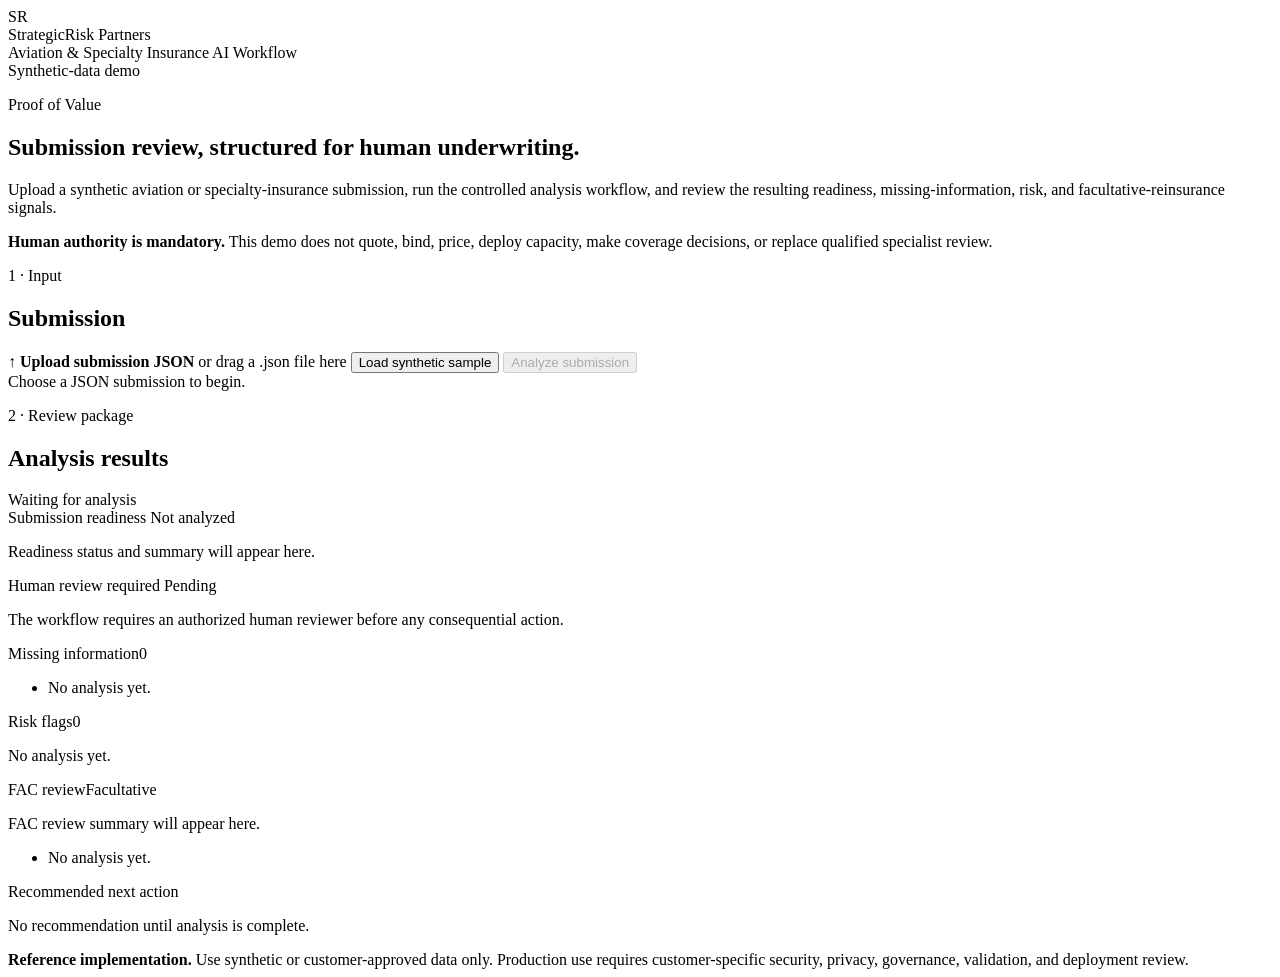
==== aviation-ai-workflow/web/index.html @ 891932c9 "Add browser demo UI" ====
<!doctype html>
<html lang="en">
<head>
  <meta charset="utf-8">
  <meta name="viewport" content="width=device-width, initial-scale=1">
  <title>StrategicRisk Partners | Aviation AI Workflow Demo</title>
  <meta name="description" content="Synthetic aviation and specialty insurance AI workflow proof of value.">
  <link rel="stylesheet" href="/styles.css">
</head>
<body>
  <header class="site-header">
    <div class="brand">
      <div class="brand-mark" aria-hidden="true">SR</div>
      <div>
        <div class="brand-name">StrategicRisk Partners</div>
        <div class="brand-subtitle">Aviation &amp; Specialty Insurance AI Workflow</div>
      </div>
    </div>
    <span class="demo-badge">Synthetic-data demo</span>
  </header>

  <main class="shell">
    <section class="hero">
      <div>
        <p class="eyebrow">Proof of Value</p>
        <h1>Submission review, structured for human underwriting.</h1>
        <p class="hero-copy">Upload a synthetic aviation or specialty-insurance submission, run the controlled analysis workflow, and review the resulting readiness, missing-information, risk, and facultative-reinsurance signals.</p>
      </div>
      <div class="hero-note">
        <strong>Human authority is mandatory.</strong>
        <span>This demo does not quote, bind, price, deploy capacity, make coverage decisions, or replace qualified specialist review.</span>
      </div>
    </section>

    <section class="workspace">
      <aside class="upload-panel card">
        <p class="section-kicker">1 · Input</p>
        <h2>Submission</h2>
        <label class="drop-zone" id="dropZone" for="fileInput">
          <input id="fileInput" type="file" accept="application/json,.json" hidden>
          <span class="drop-icon">↑</span>
          <strong>Upload submission JSON</strong>
          <span>or drag a .json file here</span>
        </label>
        <div class="file-row" id="fileRow" hidden>
          <div>
            <strong id="fileName">No file selected</strong>
            <span id="fileMeta"></span>
          </div>
          <button class="text-button" id="clearButton" type="button">Clear</button>
        </div>
        <button class="secondary-button" id="loadSampleButton" type="button">Load synthetic sample</button>
        <button class="primary-button" id="analyzeButton" type="button" disabled>Analyze submission</button>
        <div class="status-box" id="statusBox" role="status" aria-live="polite">Choose a JSON submission to begin.</div>
      </aside>

      <section class="results" aria-live="polite">
        <div class="results-header">
          <div>
            <p class="section-kicker">2 · Review package</p>
            <h2>Analysis results</h2>
          </div>
          <span id="resultState" class="result-state">Waiting for analysis</span>
        </div>

        <div class="result-grid">
          <article class="card result-card readiness-card">
            <div class="card-heading">
              <span>Submission readiness</span>
              <span class="status-pill neutral" id="readinessStatus">Not analyzed</span>
            </div>
            <p id="readinessSummary" class="muted">Readiness status and summary will appear here.</p>
          </article>

          <article class="card result-card human-card">
            <div class="card-heading">
              <span>Human review required</span>
              <span class="status-pill neutral" id="humanStatus">Pending</span>
            </div>
            <p class="muted" id="humanCopy">The workflow requires an authorized human reviewer before any consequential action.</p>
          </article>

          <article class="card result-card span-two">
            <div class="card-heading"><span>Missing information</span><span class="count" id="missingCount">0</span></div>
            <ul class="result-list" id="missingList"><li class="placeholder">No analysis yet.</li></ul>
          </article>

          <article class="card result-card span-two">
            <div class="card-heading"><span>Risk flags</span><span class="count" id="riskCount">0</span></div>
            <div class="risk-list" id="riskList"><p class="placeholder">No analysis yet.</p></div>
          </article>

          <article class="card result-card span-two">
            <div class="card-heading"><span>FAC review</span><span class="label">Facultative</span></div>
            <p id="facSummary" class="muted">FAC review summary will appear here.</p>
            <ul class="result-list compact" id="facIssues"><li class="placeholder">No analysis yet.</li></ul>
          </article>

          <article class="card result-card span-two next-action-card">
            <div class="card-heading"><span>Recommended next action</span></div>
            <p id="nextAction" class="next-action">No recommendation until analysis is complete.</p>
          </article>
        </div>
      </section>
    </section>

    <section class="footnote">
      <strong>Reference implementation.</strong> Use synthetic or customer-approved data only. Production use requires customer-specific security, privacy, governance, validation, and deployment review.
    </section>
  </main>

  <script src="/app.js" defer></script>
</body>
</html>
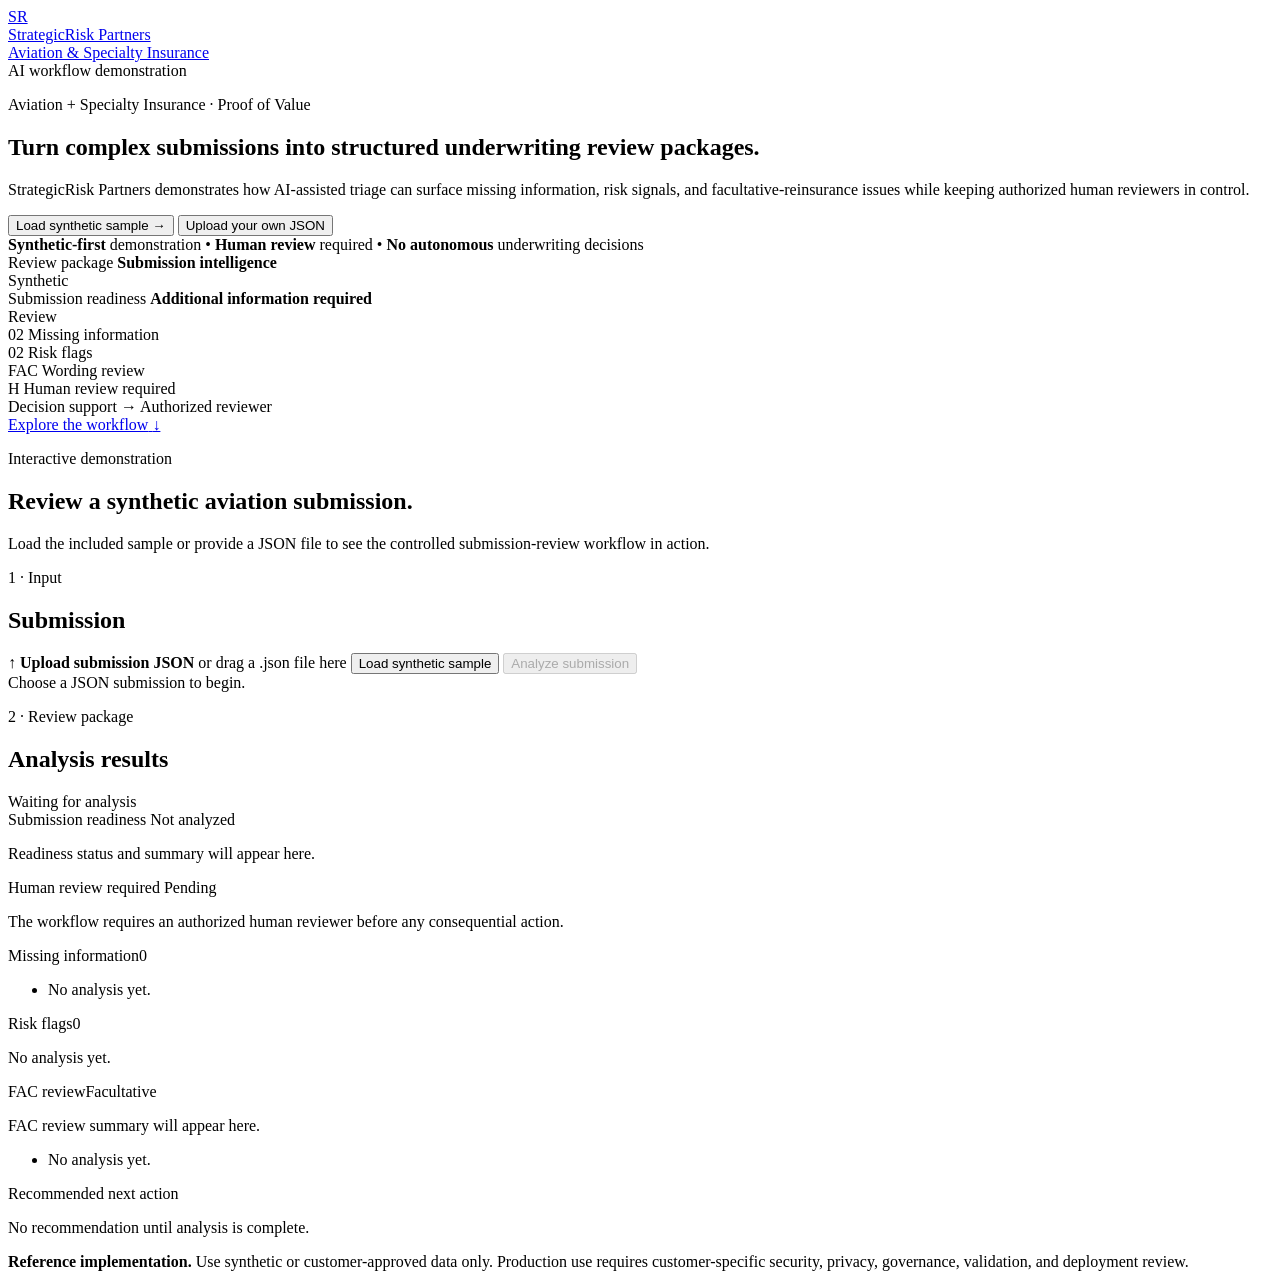
==== commit ce41ddd7: "Add polished StrategicRisk Partners landing screen" ====
--- a/aviation-ai-workflow/web/index.html
+++ b/aviation-ai-workflow/web/index.html
@@ -4,108 +4,183 @@
   <meta charset="utf-8">
   <meta name="viewport" content="width=device-width, initial-scale=1">
   <title>StrategicRisk Partners | Aviation AI Workflow Demo</title>
-  <meta name="description" content="Synthetic aviation and specialty insurance AI workflow proof of value.">
+  <meta name="description" content="A StrategicRisk Partners proof-of-value demonstration for AI-assisted aviation and specialty-insurance submission review.">
   <link rel="stylesheet" href="/styles.css">
 </head>
 <body>
   <header class="site-header">
-    <div class="brand">
+    <a class="brand brand-link" href="#top" aria-label="StrategicRisk Partners home">
       <div class="brand-mark" aria-hidden="true">SR</div>
       <div>
         <div class="brand-name">StrategicRisk Partners</div>
-        <div class="brand-subtitle">Aviation &amp; Specialty Insurance AI Workflow</div>
+        <div class="brand-subtitle">Aviation &amp; Specialty Insurance</div>
       </div>
-    </div>
-    <span class="demo-badge">Synthetic-data demo</span>
+    </a>
+    <span class="demo-badge">AI workflow demonstration</span>
   </header>
 
-  <main class="shell">
-    <section class="hero">
-      <div>
-        <p class="eyebrow">Proof of Value</p>
-        <h1>Submission review, structured for human underwriting.</h1>
-        <p class="hero-copy">Upload a synthetic aviation or specialty-insurance submission, run the controlled analysis workflow, and review the resulting readiness, missing-information, risk, and facultative-reinsurance signals.</p>
+  <main id="top">
+    <section class="landing-screen" aria-labelledby="landingTitle">
+      <div class="landing-glow landing-glow-one" aria-hidden="true"></div>
+      <div class="landing-glow landing-glow-two" aria-hidden="true"></div>
+
+      <div class="landing-inner">
+        <div class="landing-copy">
+          <p class="landing-eyebrow">Aviation + Specialty Insurance · Proof of Value</p>
+          <h1 id="landingTitle">Turn complex submissions into structured underwriting review packages.</h1>
+          <p class="landing-value">StrategicRisk Partners demonstrates how AI-assisted triage can surface missing information, risk signals, and facultative-reinsurance issues while keeping authorized human reviewers in control.</p>
+
+          <div class="landing-actions">
+            <button class="landing-primary" id="landingSampleButton" type="button">
+              <span>Load synthetic sample</span>
+              <span class="button-arrow" aria-hidden="true">→</span>
+            </button>
+            <button class="landing-secondary" id="landingUploadButton" type="button">Upload your own JSON</button>
+          </div>
+
+          <div class="landing-trust">
+            <span><strong>Synthetic-first</strong> demonstration</span>
+            <span aria-hidden="true">•</span>
+            <span><strong>Human review</strong> required</span>
+            <span aria-hidden="true">•</span>
+            <span><strong>No autonomous</strong> underwriting decisions</span>
+          </div>
+        </div>
+
+        <div class="preview-panel" aria-label="Preview of workflow outputs">
+          <div class="preview-topline">
+            <div>
+              <span class="preview-kicker">Review package</span>
+              <strong>Submission intelligence</strong>
+            </div>
+            <span class="preview-live"><span class="preview-dot"></span>Synthetic</span>
+          </div>
+
+          <div class="preview-readiness">
+            <div>
+              <span>Submission readiness</span>
+              <strong>Additional information required</strong>
+            </div>
+            <span class="preview-chip">Review</span>
+          </div>
+
+          <div class="preview-grid">
+            <div class="preview-tile">
+              <span class="preview-number">02</span>
+              <span>Missing information</span>
+            </div>
+            <div class="preview-tile">
+              <span class="preview-number">02</span>
+              <span>Risk flags</span>
+            </div>
+            <div class="preview-tile">
+              <span class="preview-icon">FAC</span>
+              <span>Wording review</span>
+            </div>
+            <div class="preview-tile preview-human">
+              <span class="preview-icon">H</span>
+              <span>Human review required</span>
+            </div>
+          </div>
+
+          <div class="preview-footer">
+            <span>Decision support</span>
+            <span>→</span>
+            <span>Authorized reviewer</span>
+          </div>
+        </div>
       </div>
-      <div class="hero-note">
-        <strong>Human authority is mandatory.</strong>
-        <span>This demo does not quote, bind, price, deploy capacity, make coverage decisions, or replace qualified specialist review.</span>
-      </div>
+
+      <a class="scroll-cue" href="#demo" aria-label="Go to interactive demo">
+        <span>Explore the workflow</span>
+        <span aria-hidden="true">↓</span>
+      </a>
     </section>
 
-    <section class="workspace">
-      <aside class="upload-panel card">
-        <p class="section-kicker">1 · Input</p>
-        <h2>Submission</h2>
-        <label class="drop-zone" id="dropZone" for="fileInput">
-          <input id="fileInput" type="file" accept="application/json,.json" hidden>
-          <span class="drop-icon">↑</span>
-          <strong>Upload submission JSON</strong>
-          <span>or drag a .json file here</span>
-        </label>
-        <div class="file-row" id="fileRow" hidden>
-          <div>
-            <strong id="fileName">No file selected</strong>
-            <span id="fileMeta"></span>
+    <section class="demo-shell" id="demo">
+      <div class="demo-intro">
+        <div>
+          <p class="eyebrow">Interactive demonstration</p>
+          <h2>Review a synthetic aviation submission.</h2>
+        </div>
+        <p>Load the included sample or provide a JSON file to see the controlled submission-review workflow in action.</p>
+      </div>
+
+      <section class="workspace">
+        <aside class="upload-panel card">
+          <p class="section-kicker">1 · Input</p>
+          <h2>Submission</h2>
+          <label class="drop-zone" id="dropZone" for="fileInput">
+            <input id="fileInput" type="file" accept="application/json,.json" hidden>
+            <span class="drop-icon">↑</span>
+            <strong>Upload submission JSON</strong>
+            <span>or drag a .json file here</span>
+          </label>
+          <div class="file-row" id="fileRow" hidden>
+            <div>
+              <strong id="fileName">No file selected</strong>
+              <span id="fileMeta"></span>
+            </div>
+            <button class="text-button" id="clearButton" type="button">Clear</button>
           </div>
-          <button class="text-button" id="clearButton" type="button">Clear</button>
-        </div>
-        <button class="secondary-button" id="loadSampleButton" type="button">Load synthetic sample</button>
-        <button class="primary-button" id="analyzeButton" type="button" disabled>Analyze submission</button>
-        <div class="status-box" id="statusBox" role="status" aria-live="polite">Choose a JSON submission to begin.</div>
-      </aside>
+          <button class="secondary-button" id="loadSampleButton" type="button">Load synthetic sample</button>
+          <button class="primary-button" id="analyzeButton" type="button" disabled>Analyze submission</button>
+          <div class="status-box" id="statusBox" role="status" aria-live="polite">Choose a JSON submission to begin.</div>
+        </aside>
 
-      <section class="results" aria-live="polite">
-        <div class="results-header">
-          <div>
-            <p class="section-kicker">2 · Review package</p>
-            <h2>Analysis results</h2>
+        <section class="results" aria-live="polite">
+          <div class="results-header">
+            <div>
+              <p class="section-kicker">2 · Review package</p>
+              <h2>Analysis results</h2>
+            </div>
+            <span id="resultState" class="result-state">Waiting for analysis</span>
           </div>
-          <span id="resultState" class="result-state">Waiting for analysis</span>
-        </div>
 
-        <div class="result-grid">
-          <article class="card result-card readiness-card">
-            <div class="card-heading">
-              <span>Submission readiness</span>
-              <span class="status-pill neutral" id="readinessStatus">Not analyzed</span>
-            </div>
-            <p id="readinessSummary" class="muted">Readiness status and summary will appear here.</p>
-          </article>
+          <div class="result-grid">
+            <article class="card result-card readiness-card">
+              <div class="card-heading">
+                <span>Submission readiness</span>
+                <span class="status-pill neutral" id="readinessStatus">Not analyzed</span>
+              </div>
+              <p id="readinessSummary" class="muted">Readiness status and summary will appear here.</p>
+            </article>
 
-          <article class="card result-card human-card">
-            <div class="card-heading">
-              <span>Human review required</span>
-              <span class="status-pill neutral" id="humanStatus">Pending</span>
-            </div>
-            <p class="muted" id="humanCopy">The workflow requires an authorized human reviewer before any consequential action.</p>
-          </article>
+            <article class="card result-card human-card">
+              <div class="card-heading">
+                <span>Human review required</span>
+                <span class="status-pill neutral" id="humanStatus">Pending</span>
+              </div>
+              <p class="muted" id="humanCopy">The workflow requires an authorized human reviewer before any consequential action.</p>
+            </article>
 
-          <article class="card result-card span-two">
-            <div class="card-heading"><span>Missing information</span><span class="count" id="missingCount">0</span></div>
-            <ul class="result-list" id="missingList"><li class="placeholder">No analysis yet.</li></ul>
-          </article>
+            <article class="card result-card span-two">
+              <div class="card-heading"><span>Missing information</span><span class="count" id="missingCount">0</span></div>
+              <ul class="result-list" id="missingList"><li class="placeholder">No analysis yet.</li></ul>
+            </article>
 
-          <article class="card result-card span-two">
-            <div class="card-heading"><span>Risk flags</span><span class="count" id="riskCount">0</span></div>
-            <div class="risk-list" id="riskList"><p class="placeholder">No analysis yet.</p></div>
-          </article>
+            <article class="card result-card span-two">
+              <div class="card-heading"><span>Risk flags</span><span class="count" id="riskCount">0</span></div>
+              <div class="risk-list" id="riskList"><p class="placeholder">No analysis yet.</p></div>
+            </article>
 
-          <article class="card result-card span-two">
-            <div class="card-heading"><span>FAC review</span><span class="label">Facultative</span></div>
-            <p id="facSummary" class="muted">FAC review summary will appear here.</p>
-            <ul class="result-list compact" id="facIssues"><li class="placeholder">No analysis yet.</li></ul>
-          </article>
+            <article class="card result-card span-two">
+              <div class="card-heading"><span>FAC review</span><span class="label">Facultative</span></div>
+              <p id="facSummary" class="muted">FAC review summary will appear here.</p>
+              <ul class="result-list compact" id="facIssues"><li class="placeholder">No analysis yet.</li></ul>
+            </article>
 
-          <article class="card result-card span-two next-action-card">
-            <div class="card-heading"><span>Recommended next action</span></div>
-            <p id="nextAction" class="next-action">No recommendation until analysis is complete.</p>
-          </article>
-        </div>
+            <article class="card result-card span-two next-action-card">
+              <div class="card-heading"><span>Recommended next action</span></div>
+              <p id="nextAction" class="next-action">No recommendation until analysis is complete.</p>
+            </article>
+          </div>
+        </section>
       </section>
-    </section>
 
-    <section class="footnote">
-      <strong>Reference implementation.</strong> Use synthetic or customer-approved data only. Production use requires customer-specific security, privacy, governance, validation, and deployment review.
+      <section class="footnote">
+        <strong>Reference implementation.</strong> Use synthetic or customer-approved data only. Production use requires customer-specific security, privacy, governance, validation, and deployment review.
+      </section>
     </section>
   </main>
 
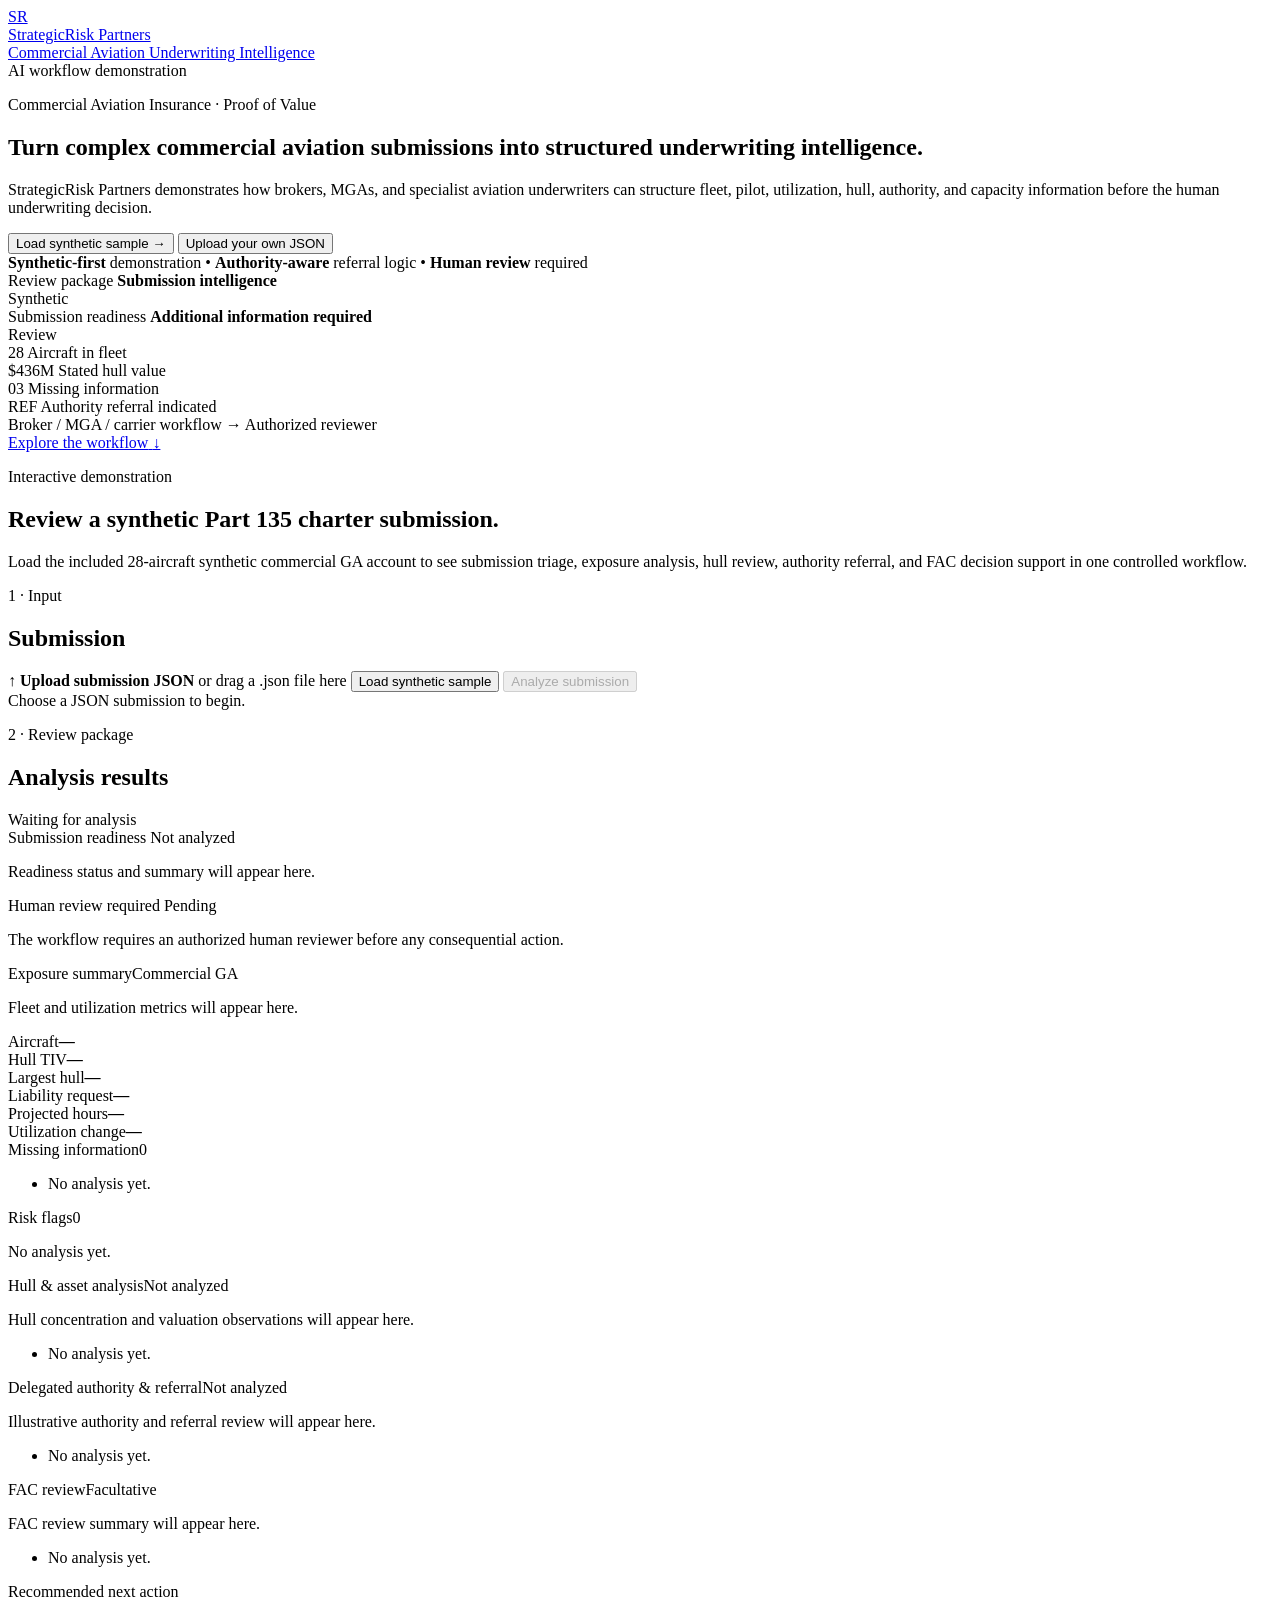
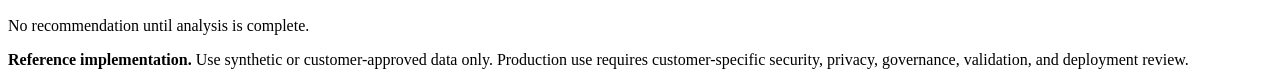
==== commit 0045c11a: "Reposition demo for commercial GA underwriting intelligence" ====
--- a/aviation-ai-workflow/web/index.html
+++ b/aviation-ai-workflow/web/index.html
@@ -3,8 +3,8 @@
 <head>
   <meta charset="utf-8">
   <meta name="viewport" content="width=device-width, initial-scale=1">
-  <title>StrategicRisk Partners | Aviation AI Workflow Demo</title>
-  <meta name="description" content="A StrategicRisk Partners proof-of-value demonstration for AI-assisted aviation and specialty-insurance submission review.">
+  <title>StrategicRisk Partners | Commercial Aviation Underwriting Intelligence</title>
+  <meta name="description" content="A StrategicRisk Partners proof-of-value demonstration for AI-assisted commercial aviation submission, hull, authority, and facultative review.">
   <link rel="stylesheet" href="/styles.css">
 </head>
 <body>
@@ -13,7 +13,7 @@
       <div class="brand-mark" aria-hidden="true">SR</div>
       <div>
         <div class="brand-name">StrategicRisk Partners</div>
-        <div class="brand-subtitle">Aviation &amp; Specialty Insurance</div>
+        <div class="brand-subtitle">Commercial Aviation Underwriting Intelligence</div>
       </div>
     </a>
     <span class="demo-badge">AI workflow demonstration</span>
@@ -26,9 +26,9 @@
 
       <div class="landing-inner">
         <div class="landing-copy">
-          <p class="landing-eyebrow">Aviation + Specialty Insurance · Proof of Value</p>
-          <h1 id="landingTitle">Turn complex submissions into structured underwriting review packages.</h1>
-          <p class="landing-value">StrategicRisk Partners demonstrates how AI-assisted triage can surface missing information, risk signals, and facultative-reinsurance issues while keeping authorized human reviewers in control.</p>
+          <p class="landing-eyebrow">Commercial Aviation Insurance · Proof of Value</p>
+          <h1 id="landingTitle">Turn complex commercial aviation submissions into structured underwriting intelligence.</h1>
+          <p class="landing-value">StrategicRisk Partners demonstrates how brokers, MGAs, and specialist aviation underwriters can structure fleet, pilot, utilization, hull, authority, and capacity information before the human underwriting decision.</p>
 
           <div class="landing-actions">
             <button class="landing-primary" id="landingSampleButton" type="button">
@@ -41,9 +41,9 @@
           <div class="landing-trust">
             <span><strong>Synthetic-first</strong> demonstration</span>
             <span aria-hidden="true">•</span>
+            <span><strong>Authority-aware</strong> referral logic</span>
+            <span aria-hidden="true">•</span>
             <span><strong>Human review</strong> required</span>
-            <span aria-hidden="true">•</span>
-            <span><strong>No autonomous</strong> underwriting decisions</span>
           </div>
         </div>
 
@@ -66,25 +66,25 @@
 
           <div class="preview-grid">
             <div class="preview-tile">
-              <span class="preview-number">02</span>
+              <span class="preview-number">28</span>
+              <span>Aircraft in fleet</span>
+            </div>
+            <div class="preview-tile">
+              <span class="preview-number">$436M</span>
+              <span>Stated hull value</span>
+            </div>
+            <div class="preview-tile">
+              <span class="preview-number">03</span>
               <span>Missing information</span>
             </div>
-            <div class="preview-tile">
-              <span class="preview-number">02</span>
-              <span>Risk flags</span>
-            </div>
-            <div class="preview-tile">
-              <span class="preview-icon">FAC</span>
-              <span>Wording review</span>
-            </div>
             <div class="preview-tile preview-human">
-              <span class="preview-icon">H</span>
-              <span>Human review required</span>
+              <span class="preview-icon">REF</span>
+              <span>Authority referral indicated</span>
             </div>
           </div>
 
           <div class="preview-footer">
-            <span>Decision support</span>
+            <span>Broker / MGA / carrier workflow</span>
             <span>→</span>
             <span>Authorized reviewer</span>
           </div>
@@ -101,9 +101,9 @@
       <div class="demo-intro">
         <div>
           <p class="eyebrow">Interactive demonstration</p>
-          <h2>Review a synthetic aviation submission.</h2>
+          <h2>Review a synthetic Part 135 charter submission.</h2>
         </div>
-        <p>Load the included sample or provide a JSON file to see the controlled submission-review workflow in action.</p>
+        <p>Load the included 28-aircraft synthetic commercial GA account to see submission triage, exposure analysis, hull review, authority referral, and FAC decision support in one controlled workflow.</p>
       </div>
 
       <section class="workspace">
@@ -134,7 +134,13 @@
               <p class="section-kicker">2 · Review package</p>
               <h2>Analysis results</h2>
             </div>
-            <span id="resultState" class="result-state">Waiting for analysis</span>
+            <div class="results-controls">
+              <span id="resultState" class="result-state">Waiting for analysis</span>
+              <div class="report-actions" id="reportActions" hidden>
+                <button class="report-button" id="downloadReportButton" type="button">Download HTML report</button>
+                <button class="report-button report-button-primary" id="printReportButton" type="button">Print / Save PDF</button>
+              </div>
+            </div>
           </div>
 
           <div class="result-grid">
@@ -155,6 +161,19 @@
             </article>
 
             <article class="card result-card span-two">
+              <div class="card-heading"><span>Exposure summary</span><span class="label">Commercial GA</span></div>
+              <p id="exposureSummary" class="muted">Fleet and utilization metrics will appear here.</p>
+              <div class="metric-grid">
+                <div class="metric"><span>Aircraft</span><strong id="metricAircraft">—</strong></div>
+                <div class="metric"><span>Hull TIV</span><strong id="metricHullTiv">—</strong></div>
+                <div class="metric"><span>Largest hull</span><strong id="metricLargestHull">—</strong></div>
+                <div class="metric"><span>Liability request</span><strong id="metricLiability">—</strong></div>
+                <div class="metric"><span>Projected hours</span><strong id="metricHours">—</strong></div>
+                <div class="metric"><span>Utilization change</span><strong id="metricUtilization">—</strong></div>
+              </div>
+            </article>
+
+            <article class="card result-card span-two">
               <div class="card-heading"><span>Missing information</span><span class="count" id="missingCount">0</span></div>
               <ul class="result-list" id="missingList"><li class="placeholder">No analysis yet.</li></ul>
             </article>
@@ -162,6 +181,19 @@
             <article class="card result-card span-two">
               <div class="card-heading"><span>Risk flags</span><span class="count" id="riskCount">0</span></div>
               <div class="risk-list" id="riskList"><p class="placeholder">No analysis yet.</p></div>
+            </article>
+
+            <article class="card result-card span-two">
+              <div class="card-heading"><span>Hull &amp; asset analysis</span><span class="status-pill neutral" id="hullStatus">Not analyzed</span></div>
+              <p id="hullSummary" class="muted">Hull concentration and valuation observations will appear here.</p>
+              <ul class="result-list compact" id="hullIssues"><li class="placeholder">No analysis yet.</li></ul>
+            </article>
+
+            <article class="card result-card span-two">
+              <div class="card-heading"><span>Delegated authority &amp; referral</span><span class="status-pill neutral" id="authorityStatus">Not analyzed</span></div>
+              <p id="authoritySummary" class="muted">Illustrative authority and referral review will appear here.</p>
+              <ul class="result-list compact" id="authorityReasons"><li class="placeholder">No analysis yet.</li></ul>
+              <p id="authorityDisclaimer" class="microcopy"></p>
             </article>
 
             <article class="card result-card span-two">
@@ -184,6 +216,7 @@
     </section>
   </main>
 
+  <script src="/report.js" defer></script>
   <script src="/app.js" defer></script>
 </body>
 </html>
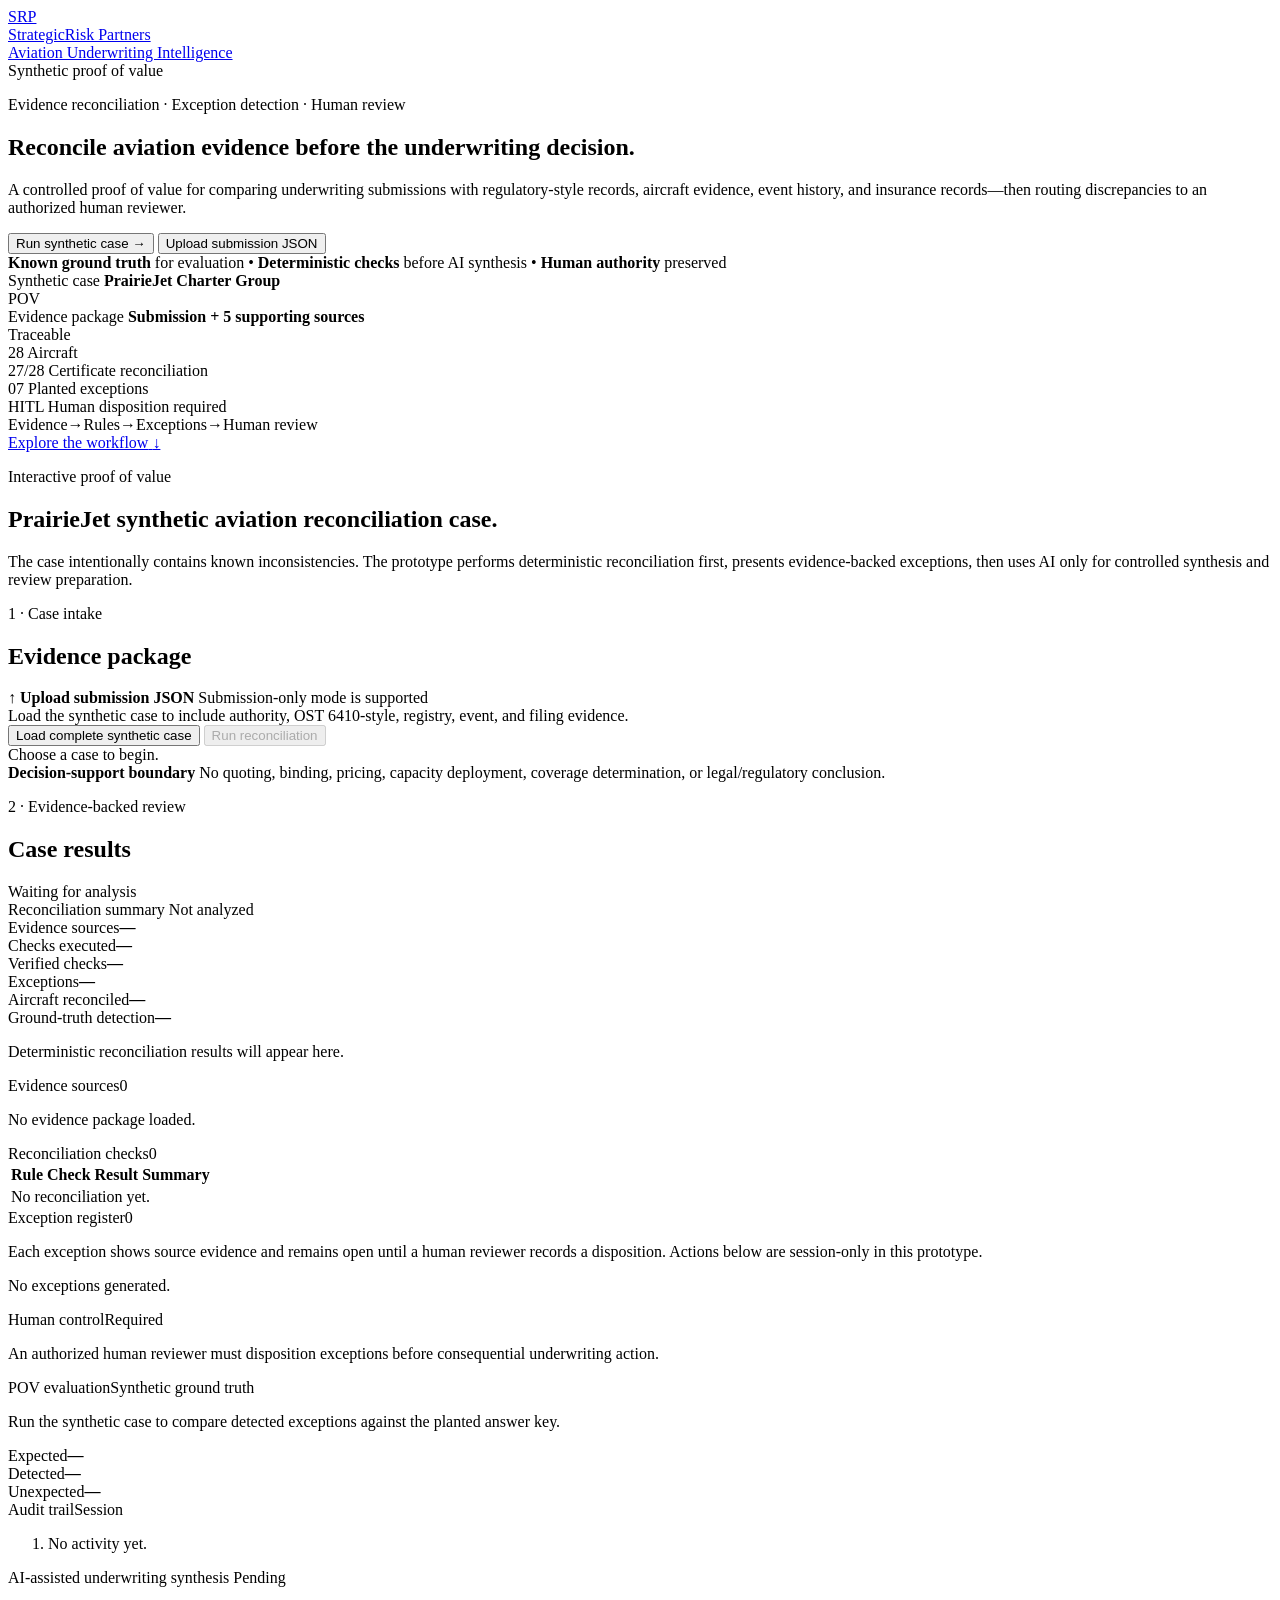
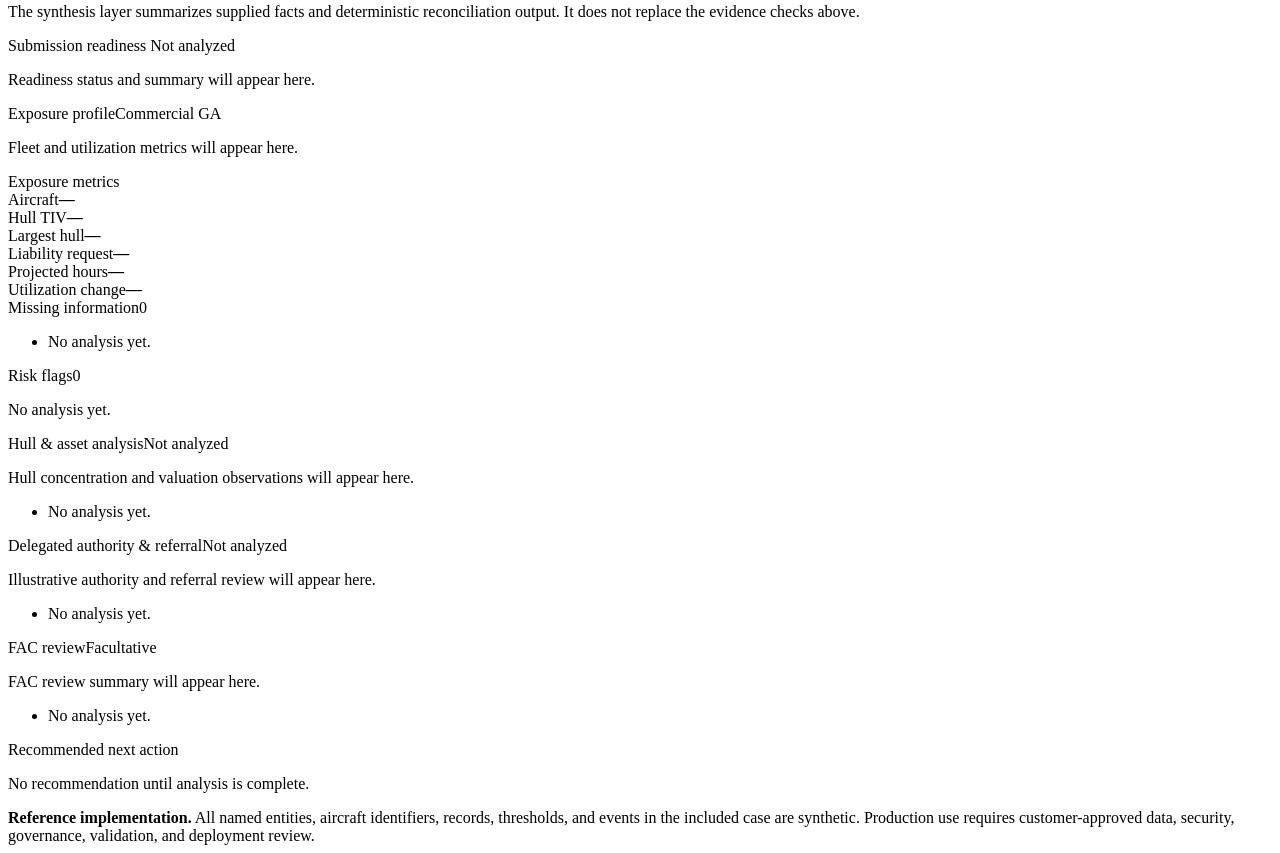
==== commit 707d0cbd: "Redesign demo around evidence reconciliation and human review" ====
--- a/aviation-ai-workflow/web/index.html
+++ b/aviation-ai-workflow/web/index.html
@@ -3,20 +3,20 @@
 <head>
   <meta charset="utf-8">
   <meta name="viewport" content="width=device-width, initial-scale=1">
-  <title>StrategicRisk Partners | Commercial Aviation Underwriting Intelligence</title>
-  <meta name="description" content="A StrategicRisk Partners proof-of-value demonstration for AI-assisted commercial aviation submission, hull, authority, and facultative review.">
+  <title>StrategicRisk Partners | Aviation Underwriting Intelligence</title>
+  <meta name="description" content="Evidence-backed aviation underwriting intelligence proof of value: source reconciliation, exception detection, and human review.">
   <link rel="stylesheet" href="/styles.css">
 </head>
 <body>
   <header class="site-header">
     <a class="brand brand-link" href="#top" aria-label="StrategicRisk Partners home">
-      <div class="brand-mark" aria-hidden="true">SR</div>
+      <div class="brand-mark" aria-hidden="true">SRP</div>
       <div>
         <div class="brand-name">StrategicRisk Partners</div>
-        <div class="brand-subtitle">Commercial Aviation Underwriting Intelligence</div>
+        <div class="brand-subtitle">Aviation Underwriting Intelligence</div>
       </div>
     </a>
-    <span class="demo-badge">AI workflow demonstration</span>
+    <span class="demo-badge">Synthetic proof of value</span>
   </header>
 
   <main id="top">
@@ -26,67 +26,65 @@
 
       <div class="landing-inner">
         <div class="landing-copy">
-          <p class="landing-eyebrow">Commercial Aviation Insurance · Proof of Value</p>
-          <h1 id="landingTitle">Turn complex commercial aviation submissions into structured underwriting intelligence.</h1>
-          <p class="landing-value">StrategicRisk Partners demonstrates how brokers, MGAs, and specialist aviation underwriters can structure fleet, pilot, utilization, hull, authority, and capacity information before the human underwriting decision.</p>
+          <p class="landing-eyebrow">Evidence reconciliation · Exception detection · Human review</p>
+          <h1 id="landingTitle">Reconcile aviation evidence before the underwriting decision.</h1>
+          <p class="landing-value">A controlled proof of value for comparing underwriting submissions with regulatory-style records, aircraft evidence, event history, and insurance records—then routing discrepancies to an authorized human reviewer.</p>
 
           <div class="landing-actions">
             <button class="landing-primary" id="landingSampleButton" type="button">
-              <span>Load synthetic sample</span>
+              <span>Run synthetic case</span>
               <span class="button-arrow" aria-hidden="true">→</span>
             </button>
-            <button class="landing-secondary" id="landingUploadButton" type="button">Upload your own JSON</button>
+            <button class="landing-secondary" id="landingUploadButton" type="button">Upload submission JSON</button>
           </div>
 
           <div class="landing-trust">
-            <span><strong>Synthetic-first</strong> demonstration</span>
+            <span><strong>Known ground truth</strong> for evaluation</span>
             <span aria-hidden="true">•</span>
-            <span><strong>Authority-aware</strong> referral logic</span>
+            <span><strong>Deterministic checks</strong> before AI synthesis</span>
             <span aria-hidden="true">•</span>
-            <span><strong>Human review</strong> required</span>
-          </div>
-        </div>
-
-        <div class="preview-panel" aria-label="Preview of workflow outputs">
+            <span><strong>Human authority</strong> preserved</span>
+          </div>
+        </div>
+
+        <div class="preview-panel" aria-label="Prototype preview">
           <div class="preview-topline">
             <div>
-              <span class="preview-kicker">Review package</span>
-              <strong>Submission intelligence</strong>
-            </div>
-            <span class="preview-live"><span class="preview-dot"></span>Synthetic</span>
+              <span class="preview-kicker">Synthetic case</span>
+              <strong>PrairieJet Charter Group</strong>
+            </div>
+            <span class="preview-live"><span class="preview-dot"></span>POV</span>
           </div>
 
           <div class="preview-readiness">
             <div>
-              <span>Submission readiness</span>
-              <strong>Additional information required</strong>
-            </div>
-            <span class="preview-chip">Review</span>
+              <span>Evidence package</span>
+              <strong>Submission + 5 supporting sources</strong>
+            </div>
+            <span class="preview-chip">Traceable</span>
           </div>
 
           <div class="preview-grid">
             <div class="preview-tile">
               <span class="preview-number">28</span>
-              <span>Aircraft in fleet</span>
+              <span>Aircraft</span>
             </div>
             <div class="preview-tile">
-              <span class="preview-number">$436M</span>
-              <span>Stated hull value</span>
+              <span class="preview-number">27/28</span>
+              <span>Certificate reconciliation</span>
             </div>
             <div class="preview-tile">
-              <span class="preview-number">03</span>
-              <span>Missing information</span>
+              <span class="preview-number">07</span>
+              <span>Planted exceptions</span>
             </div>
             <div class="preview-tile preview-human">
-              <span class="preview-icon">REF</span>
-              <span>Authority referral indicated</span>
+              <span class="preview-icon">HITL</span>
+              <span>Human disposition required</span>
             </div>
           </div>
 
           <div class="preview-footer">
-            <span>Broker / MGA / carrier workflow</span>
-            <span>→</span>
-            <span>Authorized reviewer</span>
+            <span>Evidence</span><span>→</span><span>Rules</span><span>→</span><span>Exceptions</span><span>→</span><span>Human review</span>
           </div>
         </div>
       </div>
@@ -100,22 +98,23 @@
     <section class="demo-shell" id="demo">
       <div class="demo-intro">
         <div>
-          <p class="eyebrow">Interactive demonstration</p>
-          <h2>Review a synthetic Part 135 charter submission.</h2>
-        </div>
-        <p>Load the included 28-aircraft synthetic commercial GA account to see submission triage, exposure analysis, hull review, authority referral, and FAC decision support in one controlled workflow.</p>
+          <p class="eyebrow">Interactive proof of value</p>
+          <h2>PrairieJet synthetic aviation reconciliation case.</h2>
+        </div>
+        <p>The case intentionally contains known inconsistencies. The prototype performs deterministic reconciliation first, presents evidence-backed exceptions, then uses AI only for controlled synthesis and review preparation.</p>
       </div>
 
       <section class="workspace">
         <aside class="upload-panel card">
-          <p class="section-kicker">1 · Input</p>
-          <h2>Submission</h2>
+          <p class="section-kicker">1 · Case intake</p>
+          <h2>Evidence package</h2>
           <label class="drop-zone" id="dropZone" for="fileInput">
             <input id="fileInput" type="file" accept="application/json,.json" hidden>
             <span class="drop-icon">↑</span>
             <strong>Upload submission JSON</strong>
-            <span>or drag a .json file here</span>
+            <span>Submission-only mode is supported</span>
           </label>
+
           <div class="file-row" id="fileRow" hidden>
             <div>
               <strong id="fileName">No file selected</strong>
@@ -123,27 +122,97 @@
             </div>
             <button class="text-button" id="clearButton" type="button">Clear</button>
           </div>
-          <button class="secondary-button" id="loadSampleButton" type="button">Load synthetic sample</button>
-          <button class="primary-button" id="analyzeButton" type="button" disabled>Analyze submission</button>
-          <div class="status-box" id="statusBox" role="status" aria-live="polite">Choose a JSON submission to begin.</div>
+
+          <div class="source-note" id="evidenceNote">Load the synthetic case to include authority, OST 6410-style, registry, event, and filing evidence.</div>
+
+          <button class="secondary-button" id="loadSampleButton" type="button">Load complete synthetic case</button>
+          <button class="primary-button" id="analyzeButton" type="button" disabled>Run reconciliation</button>
+          <div class="status-box" id="statusBox" role="status" aria-live="polite">Choose a case to begin.</div>
+
+          <div class="control-note">
+            <strong>Decision-support boundary</strong>
+            <span>No quoting, binding, pricing, capacity deployment, coverage determination, or legal/regulatory conclusion.</span>
+          </div>
         </aside>
 
         <section class="results" aria-live="polite">
           <div class="results-header">
             <div>
-              <p class="section-kicker">2 · Review package</p>
-              <h2>Analysis results</h2>
+              <p class="section-kicker">2 · Evidence-backed review</p>
+              <h2>Case results</h2>
             </div>
             <div class="results-controls">
               <span id="resultState" class="result-state">Waiting for analysis</span>
               <div class="report-actions" id="reportActions" hidden>
-                <button class="report-button" id="downloadReportButton" type="button">Download HTML report</button>
-                <button class="report-button report-button-primary" id="printReportButton" type="button">Print / Save PDF</button>
+                <button class="report-button report-button-primary" id="previewReportButton" type="button">Preview review report</button>
               </div>
             </div>
           </div>
 
           <div class="result-grid">
+            <article class="card result-card span-two">
+              <div class="card-heading">
+                <span>Reconciliation summary</span>
+                <span class="status-pill neutral" id="caseStatus">Not analyzed</span>
+              </div>
+              <div class="metric-grid">
+                <div class="metric"><span>Evidence sources</span><strong id="metricSources">—</strong></div>
+                <div class="metric"><span>Checks executed</span><strong id="metricChecks">—</strong></div>
+                <div class="metric"><span>Verified checks</span><strong id="metricVerified">—</strong></div>
+                <div class="metric"><span>Exceptions</span><strong id="metricExceptions">—</strong></div>
+                <div class="metric"><span>Aircraft reconciled</span><strong id="metricAircraftReconciled">—</strong></div>
+                <div class="metric"><span>Ground-truth detection</span><strong id="metricDetection">—</strong></div>
+              </div>
+              <p class="microcopy" id="reconciliationDisclaimer">Deterministic reconciliation results will appear here.</p>
+            </article>
+
+            <article class="card result-card span-two">
+              <div class="card-heading"><span>Evidence sources</span><span class="count" id="sourceCount">0</span></div>
+              <div class="source-grid" id="sourceGrid"><p class="placeholder">No evidence package loaded.</p></div>
+            </article>
+
+            <article class="card result-card span-two">
+              <div class="card-heading"><span>Reconciliation checks</span><span class="count" id="checkCount">0</span></div>
+              <div class="table-wrap">
+                <table class="recon-table">
+                  <thead><tr><th>Rule</th><th>Check</th><th>Result</th><th>Summary</th></tr></thead>
+                  <tbody id="checkTableBody"><tr><td colspan="4" class="placeholder-cell">No reconciliation yet.</td></tr></tbody>
+                </table>
+              </div>
+            </article>
+
+            <article class="card result-card span-two">
+              <div class="card-heading"><span>Exception register</span><span class="count" id="exceptionCount">0</span></div>
+              <p class="muted register-intro">Each exception shows source evidence and remains open until a human reviewer records a disposition. Actions below are session-only in this prototype.</p>
+              <div class="exception-list" id="exceptionList"><p class="placeholder">No exceptions generated.</p></div>
+            </article>
+
+            <article class="card result-card">
+              <div class="card-heading"><span>Human control</span><span class="status-pill warn" id="humanStatus">Required</span></div>
+              <p class="muted" id="humanCopy">An authorized human reviewer must disposition exceptions before consequential underwriting action.</p>
+            </article>
+
+            <article class="card result-card">
+              <div class="card-heading"><span>POV evaluation</span><span class="label">Synthetic ground truth</span></div>
+              <p class="muted" id="evaluationSummary">Run the synthetic case to compare detected exceptions against the planted answer key.</p>
+              <div class="evaluation-row"><span>Expected</span><strong id="evalExpected">—</strong></div>
+              <div class="evaluation-row"><span>Detected</span><strong id="evalDetected">—</strong></div>
+              <div class="evaluation-row"><span>Unexpected</span><strong id="evalUnexpected">—</strong></div>
+            </article>
+
+            <article class="card result-card span-two">
+              <div class="card-heading"><span>Audit trail</span><span class="label">Session</span></div>
+              <ol class="audit-list" id="auditList"><li class="placeholder">No activity yet.</li></ol>
+            </article>
+
+            <article class="card result-card span-two synthesis-divider">
+              <div class="card-heading">
+                <span>AI-assisted underwriting synthesis</span>
+                <span class="label" id="reviewModeLabel">Pending</span>
+              </div>
+              <p class="muted">The synthesis layer summarizes supplied facts and deterministic reconciliation output. It does not replace the evidence checks above.</p>
+            </article>
+
             <article class="card result-card readiness-card">
               <div class="card-heading">
                 <span>Submission readiness</span>
@@ -152,17 +221,13 @@
               <p id="readinessSummary" class="muted">Readiness status and summary will appear here.</p>
             </article>
 
-            <article class="card result-card human-card">
-              <div class="card-heading">
-                <span>Human review required</span>
-                <span class="status-pill neutral" id="humanStatus">Pending</span>
-              </div>
-              <p class="muted" id="humanCopy">The workflow requires an authorized human reviewer before any consequential action.</p>
-            </article>
-
-            <article class="card result-card span-two">
-              <div class="card-heading"><span>Exposure summary</span><span class="label">Commercial GA</span></div>
+            <article class="card result-card">
+              <div class="card-heading"><span>Exposure profile</span><span class="label">Commercial GA</span></div>
               <p id="exposureSummary" class="muted">Fleet and utilization metrics will appear here.</p>
+            </article>
+
+            <article class="card result-card span-two">
+              <div class="card-heading"><span>Exposure metrics</span></div>
               <div class="metric-grid">
                 <div class="metric"><span>Aircraft</span><strong id="metricAircraft">—</strong></div>
                 <div class="metric"><span>Hull TIV</span><strong id="metricHullTiv">—</strong></div>
@@ -211,10 +276,41 @@
       </section>
 
       <section class="footnote">
-        <strong>Reference implementation.</strong> Use synthetic or customer-approved data only. Production use requires customer-specific security, privacy, governance, validation, and deployment review.
+        <strong>Reference implementation.</strong> All named entities, aircraft identifiers, records, thresholds, and events in the included case are synthetic. Production use requires customer-approved data, security, governance, validation, and deployment review.
       </section>
     </section>
   </main>
+
+  <div class="report-modal" id="reportModal" hidden>
+    <div class="report-modal-backdrop" id="reportModalBackdrop"></div>
+    <section class="report-modal-dialog" role="dialog" aria-modal="true" aria-labelledby="reportModalTitle">
+      <header class="report-modal-header">
+        <div>
+          <p class="report-modal-kicker">StrategicRisk Partners</p>
+          <h2 id="reportModalTitle">Review report preview</h2>
+          <p>Evidence reconciliation and AI-assisted synthesis for authorized human review.</p>
+        </div>
+        <button class="report-modal-close" id="closeReportPreviewButton" type="button" aria-label="Close report preview">×</button>
+      </header>
+
+      <div class="report-modal-body">
+        <div class="report-preview-toolbar">
+          <div class="report-preview-status">
+            <span class="report-preview-dot" aria-hidden="true"></span>
+            <span>Preview generated from the current analysis</span>
+          </div>
+          <div class="report-preview-actions">
+            <button class="report-button" id="previewDownloadReportButton" type="button">Download HTML</button>
+            <button class="report-button report-button-primary" id="previewPrintReportButton" type="button">Print / Save PDF</button>
+          </div>
+        </div>
+
+        <div class="report-preview-frame-shell">
+          <iframe id="reportPreviewFrame" class="report-preview-frame" title="StrategicRisk Partners review report preview" sandbox=""></iframe>
+        </div>
+      </div>
+    </section>
+  </div>
 
   <script src="/report.js" defer></script>
   <script src="/app.js" defer></script>
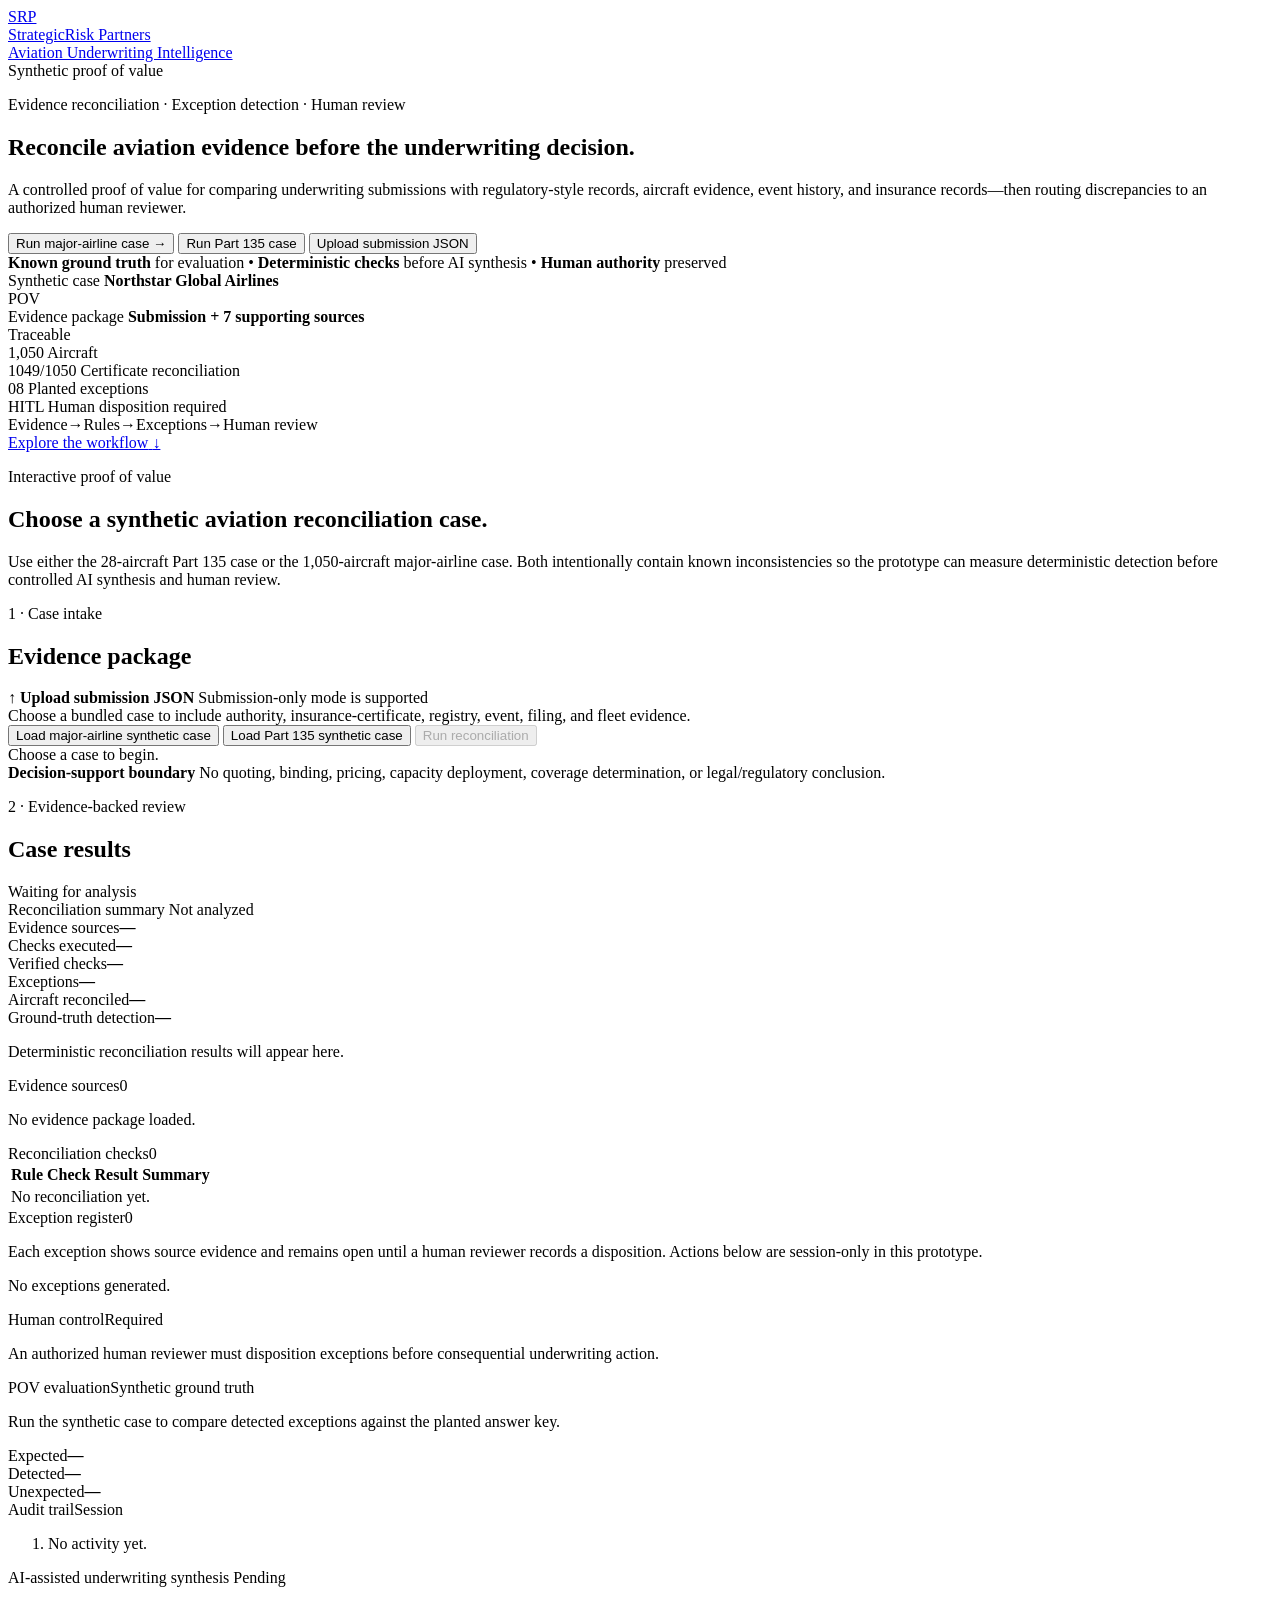
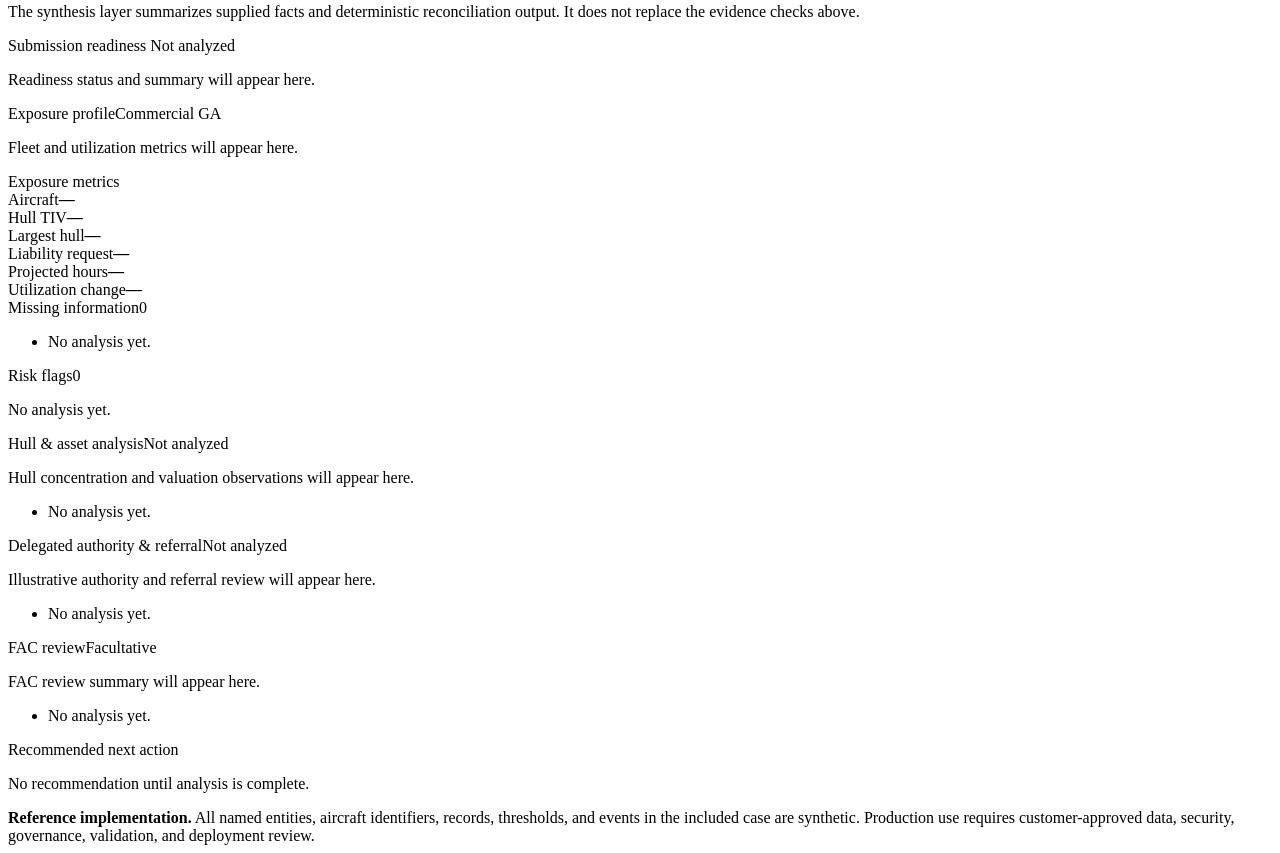
==== commit ccaddbd8: "Add major-airline case selection to aviation POV interface" ====
--- a/aviation-ai-workflow/web/index.html
+++ b/aviation-ai-workflow/web/index.html
@@ -31,10 +31,11 @@
           <p class="landing-value">A controlled proof of value for comparing underwriting submissions with regulatory-style records, aircraft evidence, event history, and insurance records—then routing discrepancies to an authorized human reviewer.</p>
 
           <div class="landing-actions">
-            <button class="landing-primary" id="landingSampleButton" type="button">
-              <span>Run synthetic case</span>
+            <button class="landing-primary" id="landingAirlineButton" type="button">
+              <span>Run major-airline case</span>
               <span class="button-arrow" aria-hidden="true">→</span>
             </button>
+            <button class="landing-secondary" id="landingSampleButton" type="button">Run Part 135 case</button>
             <button class="landing-secondary" id="landingUploadButton" type="button">Upload submission JSON</button>
           </div>
 
@@ -51,7 +52,7 @@
           <div class="preview-topline">
             <div>
               <span class="preview-kicker">Synthetic case</span>
-              <strong>PrairieJet Charter Group</strong>
+              <strong>Northstar Global Airlines</strong>
             </div>
             <span class="preview-live"><span class="preview-dot"></span>POV</span>
           </div>
@@ -59,22 +60,22 @@
           <div class="preview-readiness">
             <div>
               <span>Evidence package</span>
-              <strong>Submission + 5 supporting sources</strong>
+              <strong>Submission + 7 supporting sources</strong>
             </div>
             <span class="preview-chip">Traceable</span>
           </div>
 
           <div class="preview-grid">
             <div class="preview-tile">
-              <span class="preview-number">28</span>
+              <span class="preview-number">1,050</span>
               <span>Aircraft</span>
             </div>
             <div class="preview-tile">
-              <span class="preview-number">27/28</span>
+              <span class="preview-number">1049/1050</span>
               <span>Certificate reconciliation</span>
             </div>
             <div class="preview-tile">
-              <span class="preview-number">07</span>
+              <span class="preview-number">08</span>
               <span>Planted exceptions</span>
             </div>
             <div class="preview-tile preview-human">
@@ -99,9 +100,9 @@
       <div class="demo-intro">
         <div>
           <p class="eyebrow">Interactive proof of value</p>
-          <h2>PrairieJet synthetic aviation reconciliation case.</h2>
-        </div>
-        <p>The case intentionally contains known inconsistencies. The prototype performs deterministic reconciliation first, presents evidence-backed exceptions, then uses AI only for controlled synthesis and review preparation.</p>
+          <h2>Choose a synthetic aviation reconciliation case.</h2>
+        </div>
+        <p>Use either the 28-aircraft Part 135 case or the 1,050-aircraft major-airline case. Both intentionally contain known inconsistencies so the prototype can measure deterministic detection before controlled AI synthesis and human review.</p>
       </div>
 
       <section class="workspace">
@@ -123,9 +124,10 @@
             <button class="text-button" id="clearButton" type="button">Clear</button>
           </div>
 
-          <div class="source-note" id="evidenceNote">Load the synthetic case to include authority, OST 6410-style, registry, event, and filing evidence.</div>
-
-          <button class="secondary-button" id="loadSampleButton" type="button">Load complete synthetic case</button>
+          <div class="source-note" id="evidenceNote">Choose a bundled case to include authority, insurance-certificate, registry, event, filing, and fleet evidence.</div>
+
+          <button class="secondary-button" id="loadAirlineButton" type="button">Load major-airline synthetic case</button>
+          <button class="secondary-button" id="loadSampleButton" type="button">Load Part 135 synthetic case</button>
           <button class="primary-button" id="analyzeButton" type="button" disabled>Run reconciliation</button>
           <div class="status-box" id="statusBox" role="status" aria-live="polite">Choose a case to begin.</div>
 
